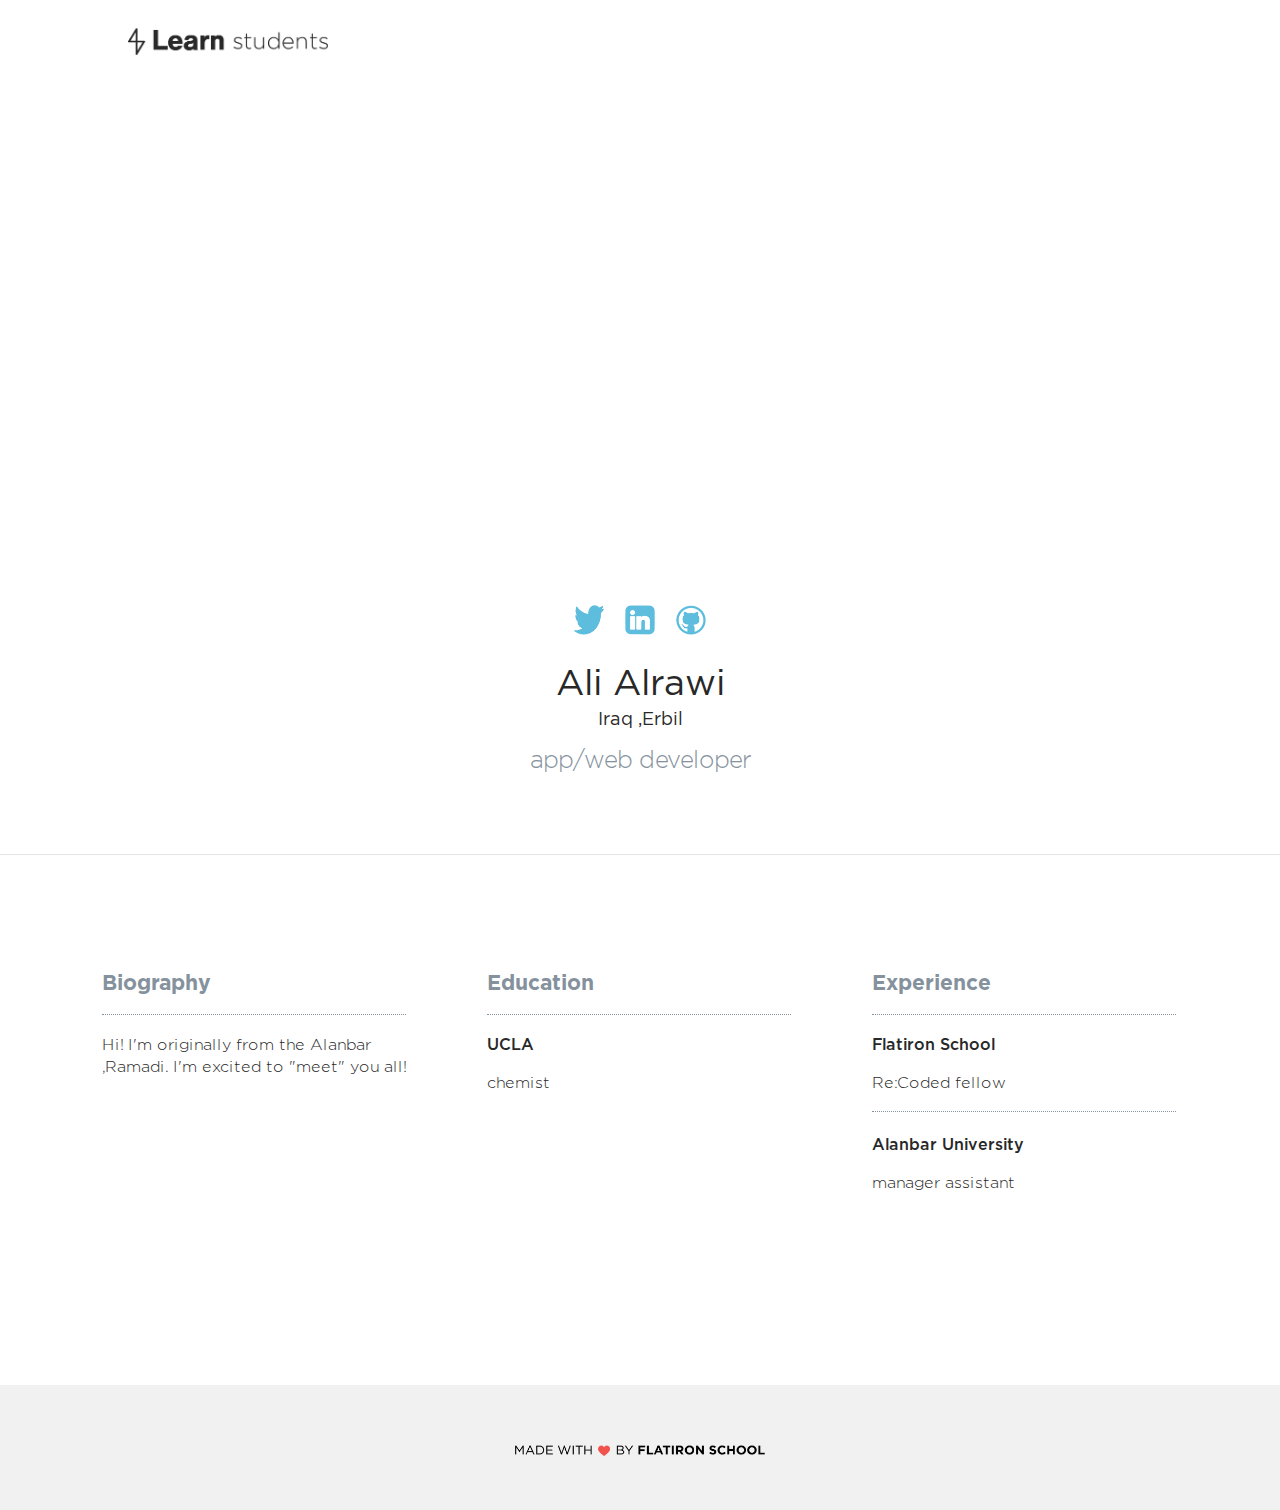
==== students/profile.html @ d8c1b79e "Done." ====
<html>
  <head>
    <meta charset="utf-8"/>
    <meta name="viewport" content="width=device-width, intial-scale=1"/>
    <title>Learn Verified Student Roster</title>
    <link rel="stylesheet" href="../css/normalize.css"/>
    <link rel="stylesheet" href="../css/fonts.css"/>
    <link rel="stylesheet" href="../css/styles.css"/>
  </head>
  <body>
    <div class="main-wrapper profile">
      <header class="header">
        <a href="/">
          <img class="learn-logo" src="../assets/img/logo.png"/>
        </a>
      </header>
      <div class="profile-banner" id="ali-alrawi-cover"></div>
      <div class="vitals-container">
        <div class="profile-photo" id="ali-alrawi-card"></div>
        <div class="social-icon-container">
          <a href="https://twitter.com/"><img class="social-icon" src="../assets/img/twitter-icon.png"/></a>
          <a href="http://www.linkedin.com/in/"><img class="social-icon" src="../assets/img/linkedin-icon.png"/></a>
          <a href="http://www.github.com/alrawi90"><img class="social-icon" src="../assets/img/github-icon.png"/></a>
          <!--<a href="#"><img class="social-icon" src="../assets/img/rss-icon.png"/></a>-->
        </div>
        <div class="vitals-text-container">
          <h1 class="profile-name">Ali Alrawi</h1>
          <h2 class="profile-location">Iraq ,Erbil</h2>
          <div class="profile-quote">app/web developer</div>
        </div>
      </div>
      <div class="details-container">
        <div class="bio-block details-block">
          <div class="bio-content content-holder">
            <div class="title-holder">
              <h3>Biography</h3>
            </div>
            <div class="description-holder">
              <p>Hi! I'm originally from the Alanbar ,Ramadi. I'm excited to "meet" you all!</p>
            </div>
          </div>
        </div>
        <div class="education-block details-block">
          <div class="education-content content-holder">
            <div class="title-holder">
              <h3>Education</h3>
            </div>
            <div class="description-holder">
              <h4>UCLA</h4>
              <h5>chemist</h5>
            </div>
          </div>
        </div>
        <div class="experience-block details-block">
          <div class="experience-content content-holder">
            <div class="title-holder">
              <h3>Experience</h3>
            </div>
            <div class="description-holder">
              <h4>Flatiron School</h4>
              <h5>Re:Coded fellow</h5>
            </div>
            <div class="description-holder">
              <h4>Alanbar University </h4>
              <h5>manager assistant</h5>
            </div>
          </div>
        </div>
      </div>
      <footer class="footer">
        <img class="made-with-love" src="../assets/img/made-with-love.png"/>
      </footer>
    </div>
  </body>
</html>
---- css/fonts.css ----
@font-face {
  font-family: 'GothamPro';
  src: url('../assets/fonts/GothamPro.ttf') format('truetype');
}

@font-face {
  font-family: 'GothamPro-Bold';
  src: url('../assets/fonts/GothamPro-Bold.ttf') format('truetype');
}

@font-face {
  font-family: 'GothamPro-BoldItalic';
  src: url('../assets/fonts/GothamPro-BoldItalic.ttf') format('truetype');
}

@font-face {
  font-family: 'GothamPro-Italic';
  src: url('../assets/fonts/GothamPro-Italic.ttf') format('truetype');
}

@font-face {
  font-family: 'GothamPro-Light';
  src: url('../assets/fonts/GothamPro-Light.ttf') format('truetype');
}

@font-face {
  font-family: 'GothamPro-LightItalic';
  src: url('../assets/fonts/GothamPro-LightItalic.ttf') format('truetype');
}

@font-face {
  font-family: 'GothamPro-Medium';
  src: url('../assets/fonts/GothamPro-Medium.ttf') format('truetype');
}

@font-face {
  font-family: 'GothamPro-MediumItalic';
  src: url('../assets/fonts/GothamPro-MediumItalic.ttf') format('truetype');
}

@font-face {
  font-family: 'GothamProNarrow-Bold';
  src: url('../assets/fonts/GothamProNarrow-Bold.ttf') format('truetype');
}

@font-face {
  font-family: 'GothamProNarrow-Medium';
  src: url('../assets/fonts/GothamProNarrow-Medium.ttf') format('truetype');
}

@font-face {
  font-family: 'GothamPro-Black';
  src: url('../assets/fonts/GothamPro-Black.ttf') format('truetype');
}

@font-face {
  font-family: 'GothamPro-BlackItalic';
  src: url('../assets/fonts/GothamPro-BlackItalic.ttf') format('truetype');
}
---- css/styles.css ----
/* GLOBAL STYLES
======================== */

*, *:before, *:after {
  box-sizing: border-box;
  /*border: 1px solid red;*/
}

html {
  font-size: 15px;
  color: #282828;
}

body {
  font-family: "GothamPro", Helvetica, Arial, sans-serif;
}

html,
body {
  width: 100vw;
  min-height: 100vh;
}

h1, h2, h3, h4, h5, h6 {
  margin: 0;
}

a {
  color: #fff;
  text-decoration: none;
}

a:visited {
  text-decoration: none;
  color: #fff;
}

.main-wrapper {
  width: 100%;
  height: 100%;
}

.header {
  position: relative;
  height: 85px;
  box-shadow: 0 5px 5px #f1f1f1;
  margin-bottom: 100px;
}

.footer {
  position: relative;
  height: 85px;
  background-color: #f1f1f1;
  margin-top: 100px;
}

.made-with-love {
  position: absolute;
  width: 250;
  left: 0;
  right: 0;
  top: 40px;
  margin: 0 auto;
}

/* INDEX.HTML STYLES
======================== */

.learn-logo {
  position: absolute;
  width: 200px;
  left: 0;
  right: 0;
  margin: 0 auto;
  top: 28px;
}

.roster-text-container {
  margin: 0 auto 100px;
  text-align: center;
  width: 100%;
  max-width: 1000px;
}

.roster-text-container h1 {
  font-family: "GothamPro-Bold", Helvetica, Arial, sans-serif;
  font-size: 24px;
  color: #63bedc;
  margin-bottom: 5px;
}

.roster-text-container h2 {
  width: 75%;
  margin: 0 auto;
  font-family: "GothamPro-Light", Helvetica, Arial, sans-serif;
  font-size: 24px;
  font-weight: normal;
  line-height: 1.2em;
}

.roster-cards-container {
  max-width: 1000px;
  width: 100%;
  margin: 0 auto;
}

.student-card {
  position: relative;
 background-image: url("https://learn-verified.s3.amazonaws.com/profile-photo-placeholder.png");
  background-position: center;
  background-size: cover;
  background-repeat: no-repeat;
  max-width: 305px;
  min-height: 400px;
  margin: 20px auto;
  border-radius: 5px;
}

.student-card:before {
  content: "";
  position: absolute;
  top: 0;
  bottom: 0;
  right: 0;
  left: 0;
  background-image: linear-gradient(to top, #000, rgba(0, 0, 0, .0) 50%);
  border-radius: 5px;
}

.student-card a {
  position: relative;
  display: block;
  height: 400px;
}
#ali-alrawi-card {
 background-image: url("https://s21.postimg.org/3jmkplbiv/IMG_20160822_WA0018.jpg");
}

#ali-alrawi-cover {
 background-image: url("https://s14.postimg.org/pnbvzdmlt/computer_code_against_blue_background.jpg");
}

#joe-burgess-card {
 background-image: url("https://learn-verified.s3.amazonaws.com/joe-burgess.jpeg");
}

#joe-burgess-cover {
 background-image: url("https://learn-verified.s3.amazonaws.com/joe-burgess-cover.png");
}

#avi-flombaum-card {
}

#mat-balez-card {
}

#mathieu-balez-cover {
 background-image: url("https://learn-verified.s3.amazonaws.com/mathieu-balez-cover.jpeg");
}

#mathieu-balez-card {
 background-image: url("https://learn-verified.s3.amazonaws.com/mathieu-balez.jpeg");
}

#diane-vu-cover {
 background-image: url("https://learn-verified.s3.amazonaws.com/diane-vu-cover.jpg");
}

#diane-vu-card {
 background-image: url("https://learn-verified.s3.amazonaws.com/diane-vu.jpg");
}

.view-profile-div {
  position: absolute;
  bottom: 0;
  width: 100%;
  height: 80px;
  background-color: #63bedc;
  border-radius: 0 0 5px 5px;
  display: none;
  text-align: center;
}

.view-profile-text {
  font-family: "GothamPro-Bold", Helvetica, Arial, sans-serif;
  font-size: 16px;
  font-weight: normal;
  text-transform: uppercase;
  color: #fff;
  text-align: center;
  margin-top: 30px;
}

.card-text-container {
  text-align: center;
  position: absolute;
  bottom: 30px;
  left: 0;
  right: 0;
  margin: 0 auto;
}

.student-name {
  font-family: "GothamPro", Helvetica, Arial, sans-serif;
  font-size: 20px;
  font-weight: normal;
  margin-bottom: 2px;
  color: #fff;
}

.student-location {
  font-family: "GothamPro-Light", Helvetica, Arial, sans-serif;
  font-size: 14px;
  margin: 0;
  color: #888;
}

/* PROFILE.HTML STYLES
======================== */
.profile .header {
  margin: 0;
  box-shadow: none;
}

.profile-banner {
  height: 410px;
 background-image: url("https://learn-verified.s3.amazonaws.com/banner-photo-placeholder.png");
  background-position: center;
  background-size: cover;
  background-repeat: no-repeat;
}

.vitals-container {
  position: relative;
  min-height: 360px;
  padding-bottom: 50px;
  border-bottom: 1px solid #e4e4e4;
}

.social-icon-container {
  width: 200px;
  margin: 0 auto;
  padding-top: 110px;
  text-align: center;
}

.social-icon {
  width: 30px;
  height: 30px;
  margin: 0 8px;
}

.profile-photo {
 background-image: url("https://learn-verified.s3.amazonaws.com/profile-photo-placeholder.png");
  background-position: center;
  background-size: cover;
  background-repeat: no-repeat;
  position: absolute;
  height: 190px;
  width: 190px;
  top: -110px;
  left: 0;
  right: 0;
  margin: 0 auto;
  border-radius: 100px;
}

.vitals-text-container {
  width: 100%;
  text-align: center;
  margin-top: 30px;
}

.profile-name,
.profile-location {
  font-weight: normal;
}

.profile-name {
  font-size: 36px;
  margin-bottom: 10px;
}

.profile-location {
  font-size: 18px;
  margin-bottom: 20px;
}

.profile-quote {
  font-family: "GothamPro-Light", Helvetica, Arial, sans-serif;
  font-size: 24px;
  color: #85929d;
  width: 75%;
  margin: 0 auto;
}

.details-container {
  width: 100%;
  max-width: 1200px;
  min-height: 350px;
  margin: 80px auto 0;
}

.details-block {
  width: 80%;
  margin: 0 auto;
}

.title-holder {
  font-family: "GothamPro-Bold", Helvetica, Arial, sans-serif;
  font-size: 18px;
  font-weight: normal;
  color: #85929d;
  border-bottom: 1px dotted #85929d;
  padding-bottom: 20px;
  margin-bottom: 20px;
  margin-top: 40px;
}

.description-holder {
  font-family: "GothamPro-Light", Helvetica, Arial, sans-serif;
  font-size: 16px;
  font-weight: normal;
  line-height: 1.4em;
}

.description-holder h4 {
  font-family: "GothamPro-Medium", Helvetica, Arial, sans-serif;
  font-size: 16px;
  font-weight: normal;
  padding-bottom: 8px;
  margin: 8px 0;
}

.description-holder h5 {
  font-size: 16px;
  font-weight: normal;
}

.education-content div:nth-child(3),
.experience-content div:nth-child(3) {
  padding-top: 15px;
  margin-top: 15px;
  border-top: 1px dotted #85929d;
}

/* MEDIA QUERIES
======================== */
@media only screen and (min-width: 480px) {
  /* index.html */
  .learn-logo {
    left: 10%;
    margin: 0;
  }
  .roster-text-container h1 {
    font-size: 32px;
  }
  .roster-text-container h2 {
    font-size: 32px;
    width: 80%;
  }
  .student-card:hover .view-profile-div {
    display: block;
    z-index: 900;
  }
  .footer {
    height: 125px;
  }
  .made-with-love {
    top: 60px;
  }

  /* profile.html */
  .profile-quote {
    width: 80%;
  }
}

@media only screen and (min-width: 700px) {
  /* index.html */
  .roster-text-container h1 {
    font-size: 40px;
  }
  .roster-text-container h2 {
    font-size: 40px;
    width: 80%;
  }
  .roster-cards-container {
    width: 650px;
  }
  .student-card {
    display: inline-block;
    width: 305px;
  }
  .student-card:nth-of-type(odd) {
    margin-right: 35px;
  }

  /* profile.html */

  .profile-quote {
    width: 70%;
  }
}

@media only screen and (min-width: 1050px) {

  /* index.html */
  .roster .header {
    margin-bottom: 150px;
  }
  .roster-text-container h1 {
    font-size: 48px;
  }
  .roster-text-container h2 {
    font-size: 48px;
    width: 70%;
  }
  .roster-cards-container {
    width: 1000px;
  }
  .student-card:nth-of-type(3n) {
    margin-right: 0;
  }
  .student-card:not(:nth-of-type(3n)) {
    margin-right: 38px;
  }

  /* profile.html */

  .profile-header {
    margin-bottom: 0;
  }

  .profile-quote {
    width: 40%;
  }

  .details-container {
    width: 90%;
    position: relative;
  }

  .details-block {
    display: inline-block;
    width: 33%;
  }

  .bio-block, .education-block, .experience-block {
    position: relative;
    vertical-align: top;
  }

  .content-holder {
    width: 80%;
    margin: 0 auto;
  }

}


/* CLEARFIX HACK
======================== */

.clearfix:before,
.clearfix:after {
    content: " ";
    display: table;
}

.clearfix:after {
    clear: both;
}
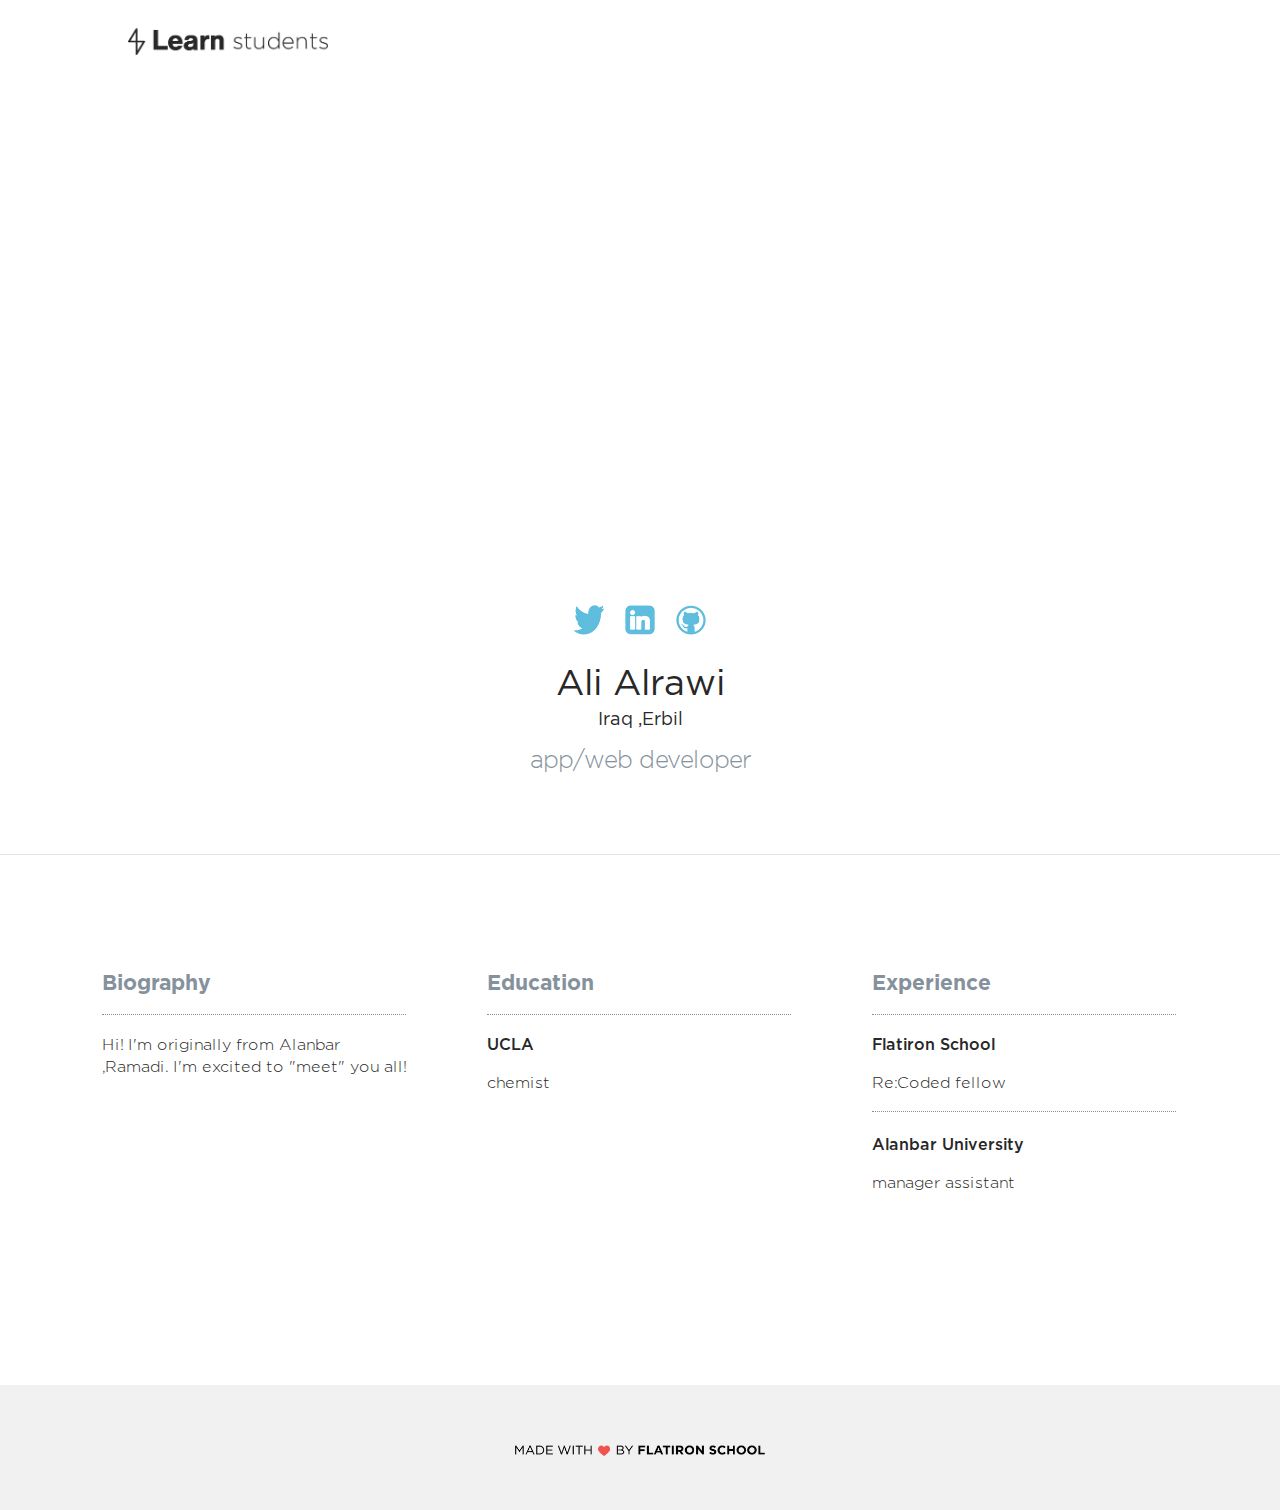
==== commit 332db489: "Done." ====
--- a/students/profile.html
+++ b/students/profile.html
@@ -36,7 +36,7 @@
               <h3>Biography</h3>
             </div>
             <div class="description-holder">
-              <p>Hi! I'm originally from the Alanbar ,Ramadi. I'm excited to "meet" you all!</p>
+              <p>Hi! I'm originally from Alanbar ,Ramadi. I'm excited to "meet" you all!</p>
             </div>
           </div>
         </div>
